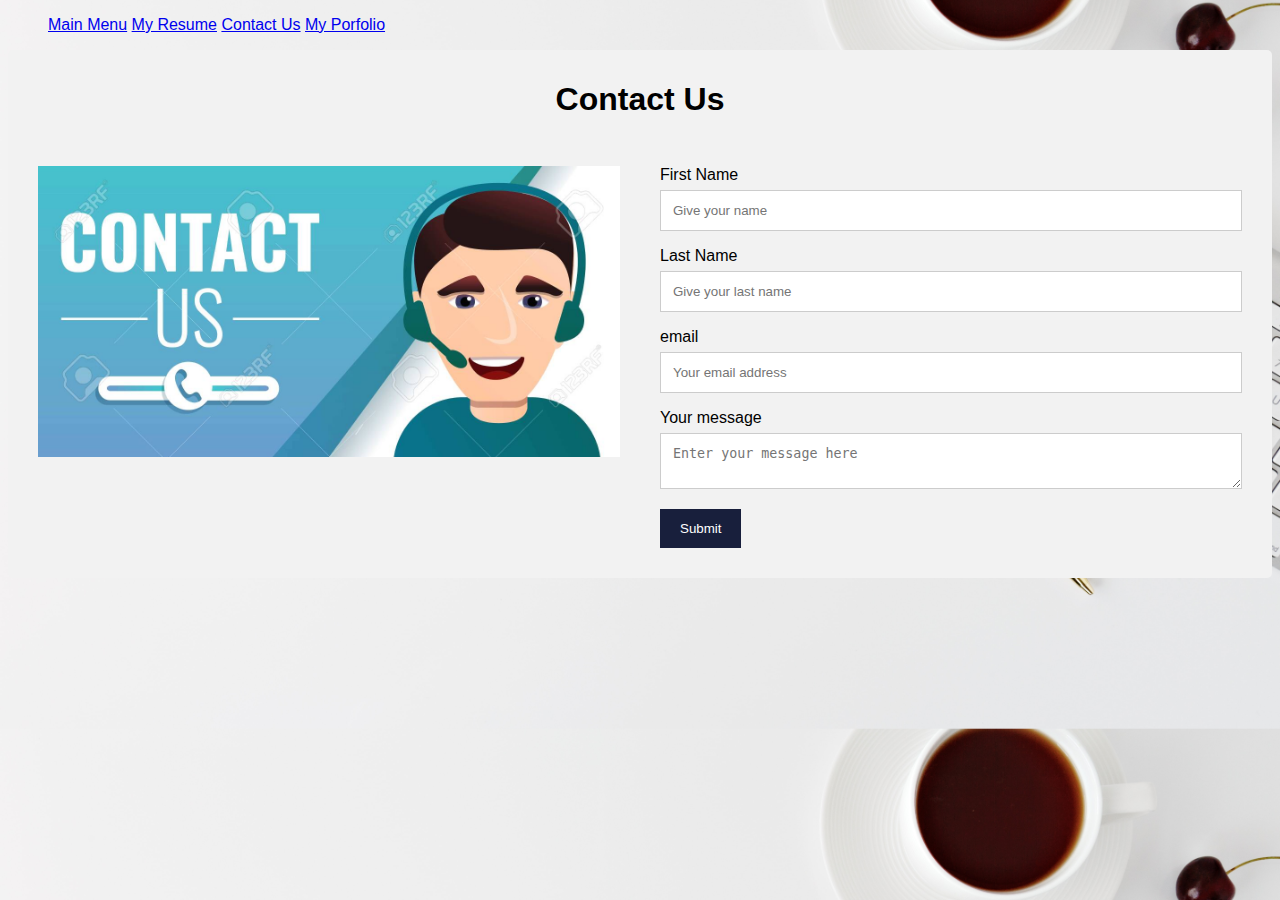
==== contactus.html @ c45acc57 "third commit" ====
<!DOCTYPE html>
<html>
<head>
<meta name="viewport" content="width=device-width, initial-scale=1">
<link rel="stylesheet" href="https://cdnjs.cloudflare.com/ajax/libs/font-awesome/5.15.3/css/all.min.css" integrity="sha512-iBBXm8fW90+nuLcSKlbmrPcLa0OT92xO1BIsZ+ywDWZCvqsWgccV3gFoRBv0z+8dLJgyAHIhR35VZc2oM/gI1w==" crossorigin="anonymous" referrerpolicy="no-referrer" />
<link rel="stylesheet" href="contactus.css">
</head>
<body>
  <div class="class1">
  <ul>
      <a href="file:///C:/Users/mahesh06/OneDrive%20-%20UAB%20-%20The%20University%20of%20Alabama%20at%20Birmingham/Desktop/Portfolio/project1.html">Main Menu</a>
      <a href="file:///C:/Users/mahesh06/OneDrive%20-%20UAB%20-%20The%20University%20of%20Alabama%20at%20Birmingham/Desktop/Portfolio/myresume.html">My Resume</a>
      <a href="file:///C:/Users/mahesh06/OneDrive%20-%20UAB%20-%20The%20University%20of%20Alabama%20at%20Birmingham/Desktop/Portfolio/contactus.html">Contact Us</a>
      <a href="file:///C:/Users/mahesh06/OneDrive%20-%20UAB%20-%20The%20University%20of%20Alabama%20at%20Birmingham/Desktop/Portfolio/myportfolio.html">My Porfolio</a>
  </ul>
  </div>
<div class="container">
  <div style="text-align:center">
    <h1>Contact Us</h1>
  </div>
  <div class="row">
    <div class="column">
      <img src="contactus.jpg" style="width:100%">
    </div>
    <div class="column">
      <form action="/action_page.php">
        <label for="fname">First Name</label>
        <input type="text" id="fname" name="firstname" placeholder="Give your name">
        <label for="lname">Last Name</label>
        <input type="text" id="lname" name="lastname" placeholder="Give your last name">
        <label for="email">email</label>
        <input type="text" id="your email"name="email" placeholder="Your email address">
        <label for="Message">Your message</label>
        <textarea id="Message" name="message" placeholder="Enter your message here" style="height:140"></textarea>
        <input type="submit" value="Submit">
      </form>
    </div>
  </div>
</div>
<a href="https://www.facebook.com/dominator.mahesh/" class="demo-fb" target="blank"><i class="fab fa-facebook fa-3x"></i></a>
<a href="https://github.com/maheshbung" class="demo-gh"  target="blank"><i class="fab fa-github fa-3x"></i></a>
<a href="https://www.facebook.com/dominator.mahesh/" class="demo-in" target="blank"><i class="fab fa-instagram fa-3x"></i></a>
</body>
</html>
---- contactus.css ----
body {
  font-family: Arial, Helvetica;
}
* {
  box-sizing: border-box;
}
input[type=text], select, textarea {
  width: 100%;
  padding: 12px;
  border: 1px solid #ccc;
  margin-top: 6px;
  margin-bottom: 16px;
  resize: vertical;
}
input[type=submit] {
  background-color: #181F3C;
  color: white;
  padding: 12px 20px;
  border: none;
  cursor: pointer;
}
input[type=submit]:hover {
  background-color: #3733FF;
}
.container {
  border-radius: 5px;
  background-color: #f2f2f2;
  padding: 10px;
}
.column {
  float: left;
  width: 50%;
  margin-top: 6px;
  padding: 20px;
}
.row:after
 {
  content: "";
  display: table;
  clear: both;
}
@media screen and (max-width: 300px) {
  .column, input[type=submit] {
    width: 100%;
    margin-top: 0;
  }
}
.demo-fb
{

  margin-left:50px;
}
.demo-gh
{
  margin-left:550px;
}
.demo-in
{
  margin-left:600px;
}
body
{
background-image: url("img1.jpg");
background-position: center;
background-size: cover;
}
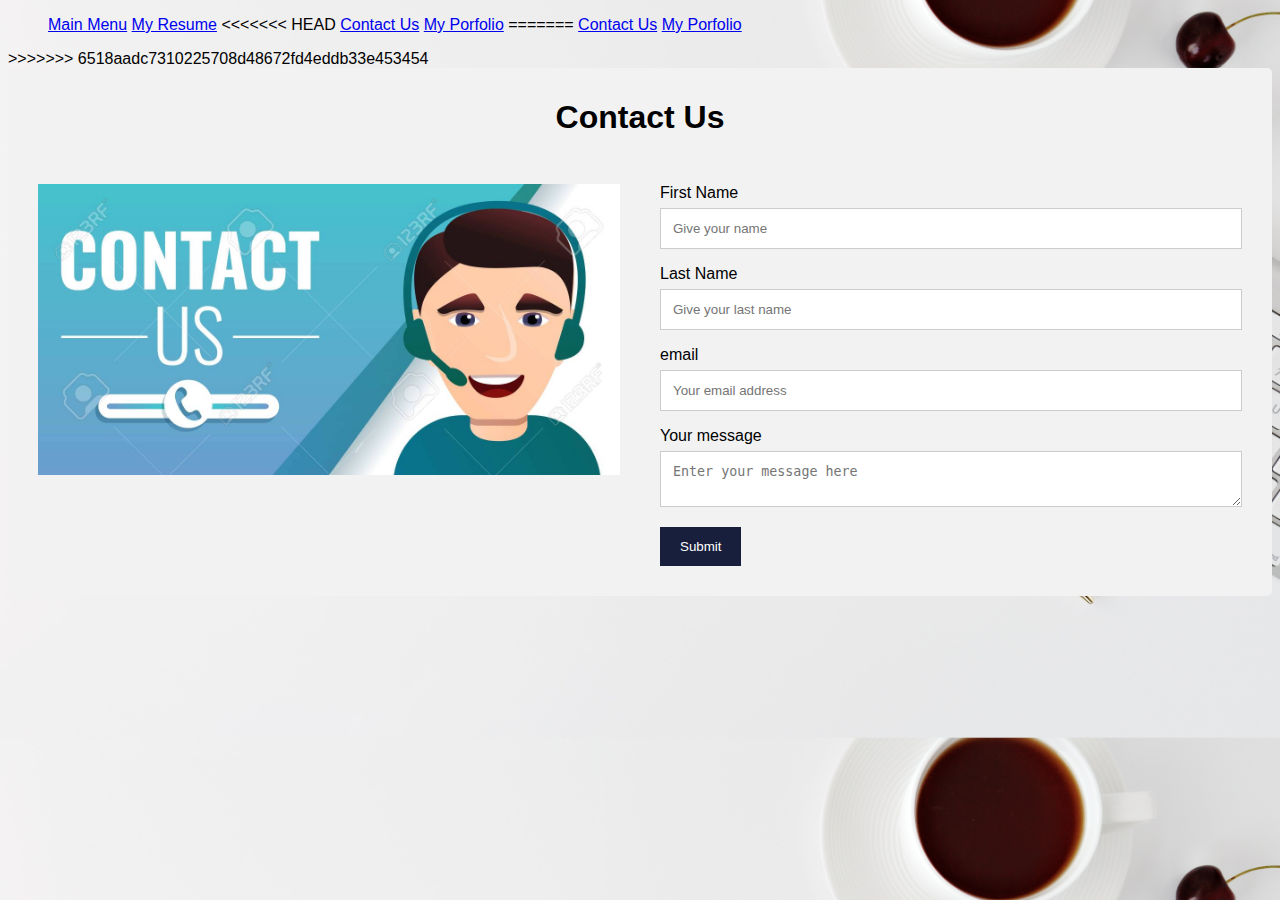
==== commit 4a9ed55b: "scommit" ====
--- a/contactus.html
+++ b/contactus.html
@@ -8,11 +8,16 @@
 <body>
   <div class="class1">
   <ul>
-      <a href="file:///C:/Users/mahesh06/OneDrive%20-%20UAB%20-%20The%20University%20of%20Alabama%20at%20Birmingham/Desktop/Portfolio/project1.html">Main Menu</a>
-      <a href="file:///C:/Users/mahesh06/OneDrive%20-%20UAB%20-%20The%20University%20of%20Alabama%20at%20Birmingham/Desktop/Portfolio/myresume.html">My Resume</a>
-      <a href="file:///C:/Users/mahesh06/OneDrive%20-%20UAB%20-%20The%20University%20of%20Alabama%20at%20Birmingham/Desktop/Portfolio/contactus.html">Contact Us</a>
-      <a href="file:///C:/Users/mahesh06/OneDrive%20-%20UAB%20-%20The%20University%20of%20Alabama%20at%20Birmingham/Desktop/Portfolio/myportfolio.html">My Porfolio</a>
+      <a href="index.html">Main Menu</a>
+      <a href="myresume.html">My Resume</a>
+<<<<<<< HEAD
+      <a href="contactus.html">Contact Us</a>
+      <a href="myportfolio.html">My Porfolio</a>
+=======
+        <a href="contactus.html">Contact Us</a>
+        <a href="myportfolio.html">My Porfolio</a>
   </ul>
+>>>>>>> 6518aadc7310225708d48672fd4eddb33e453454
   </div>
 <div class="container">
   <div style="text-align:center">
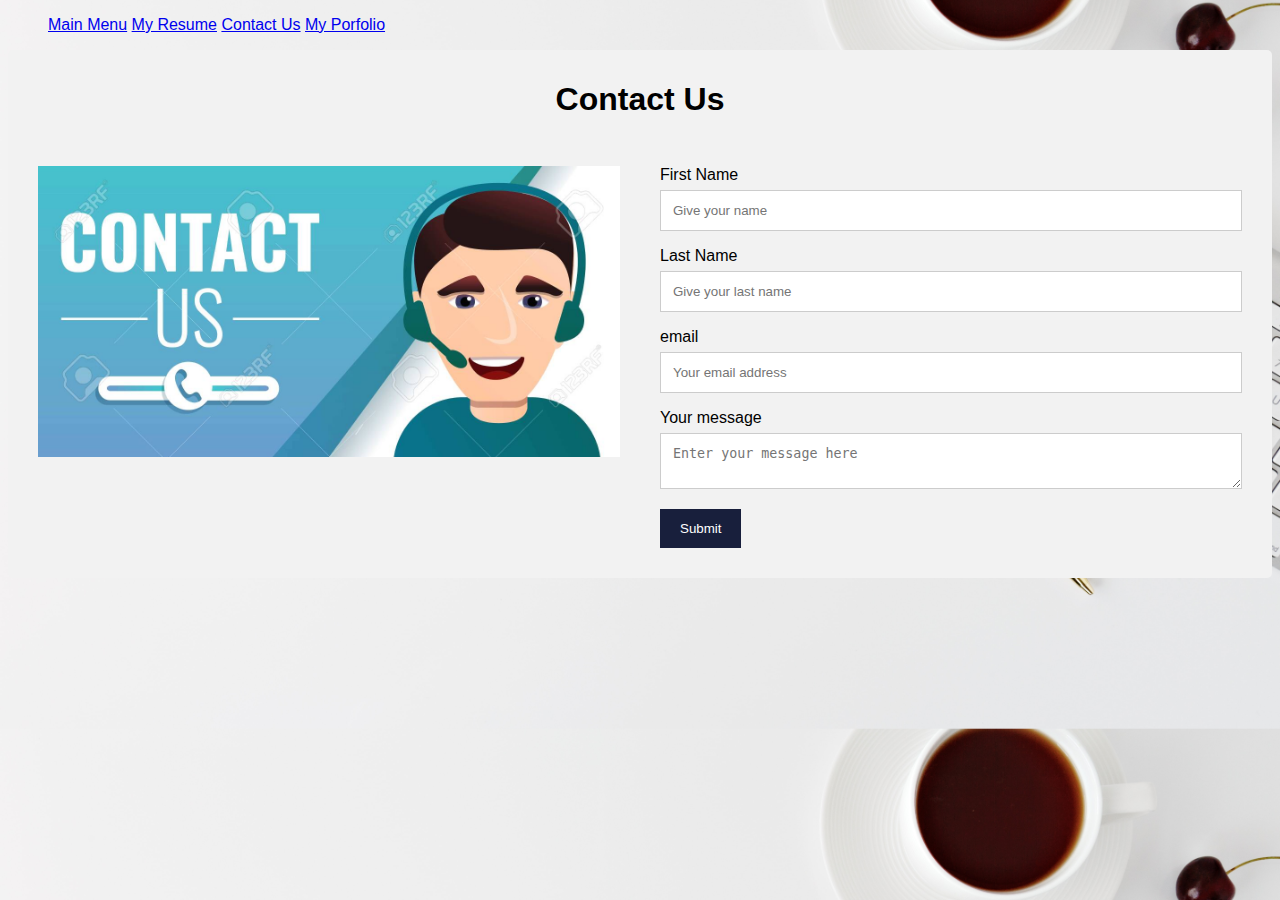
==== commit bea00a7b: "tcommit" ====
--- a/contactus.html
+++ b/contactus.html
@@ -10,14 +10,8 @@
   <ul>
       <a href="index.html">Main Menu</a>
       <a href="myresume.html">My Resume</a>
-<<<<<<< HEAD
       <a href="contactus.html">Contact Us</a>
       <a href="myportfolio.html">My Porfolio</a>
-=======
-        <a href="contactus.html">Contact Us</a>
-        <a href="myportfolio.html">My Porfolio</a>
-  </ul>
->>>>>>> 6518aadc7310225708d48672fd4eddb33e453454
   </div>
 <div class="container">
   <div style="text-align:center">
